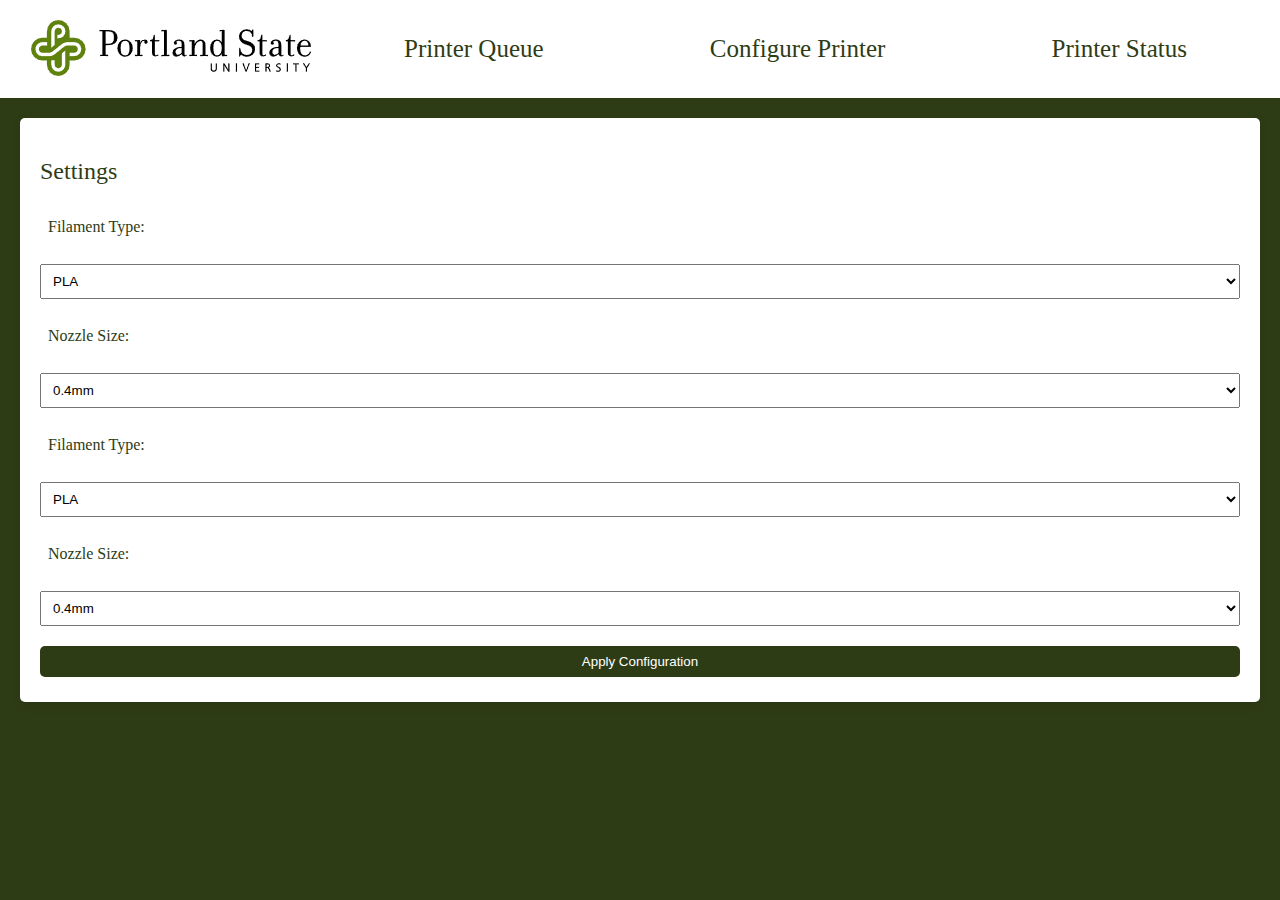
==== configure.html @ 79f4c778 "Configure & navbar" ====
<!DOCTYPE html>
<html lang="en">
<head>
    <meta charset="UTF-8">
    <meta name="viewport" content="width=device-width, initial-scale=1.0">
    <link rel="stylesheet" href="styles.css">
    <title>Printer Configurability</title>
</head>
<body>
    <div class="nav-container">
        <img src="./Images/PSU logo.png" alt="PSU Logo">
        <nav>
            <ul>
                <li><a href="index.html">Printer Queue</a></li>
                <li><a href="configure.html">Configure Printer</a></li>
                <li><a href="status.html">Printer Status</a></li>
            </ul>
        </nav>
    </div>
    <div class="config-container">
        <h2>Settings</h2>
        <form>
            <label for="filament-type">Filament Type:</label>
            <select id="filament-type" name="filament-type">
                <option value="PLA">PLA</option>
                <option value="ABS">ABS</option>
                <option value="PETG">PETG</option>
                <!-- !! -->
            </select>
            <label for="nozzle-size">Nozzle Size:</label>
            <select id="nozzle-size" name="nozzle-size">
                <option value="0.4mm">0.4mm</option>
                <option value="0.6mm">0.6mm</option>
            </select>
            <label for="filament-type">Filament Type:</label>
            <select id="filament-type" name="filament-type">
                <option value="PLA">PLA</option>
                <option value="ABS">ABS</option>
                <option value="PETG">PETG</option>
            </select>
            <label for="nozzle-size">Nozzle Size:</label>
            <select id="nozzle-size" name="nozzle-size">
                <option value="0.4mm">0.4mm</option>
                <option value="0.6mm">0.6mm</option>
            </select>
            <button type="submit">Apply Configuration</button>
        </form>
    </div>
</body>
</html>
---- styles.css ----
:root {
    --main-color-green: #2e3c16;
    --main-color-white: white; 
}

body {
    margin: 0;
    padding: 0;
    box-sizing: border-box;
    background-color: var(--main-color-green);
}

/********** Img **********/ 
/*.nav-container {
    height: 100px;
    background-color: var(--main-color-white);
}

.nav-container img {
    padding: 10px 25px;
}
*/
.nav-container {
    display: flex;
    align-items: center;
    justify-content: start;
    padding: 10px;
    background-color: var(--main-color-white);
}

.nav-container img {
    margin-left: 20px;
}

nav {
    display: flex;
    flex-grow: 1;
    justify-content: center;
}

nav ul {
    display: flex;
    justify-content: space-around;
    width: 100%;
    list-style: none;
    padding: 0;
    margin: 0;
}

nav ul li a {
    text-decoration: none;
    color: var(--main-color-green);
    padding: 5px 10px;
    border-radius: 10px;
    font-size: 25px;
    font-weight: 450;
}

nav ul li a:hover {
    background-color: #e4e4e4;
}

/********** Printer queue **********/
.printer-queue {
    margin: 20px;
    padding: 20px;
    background-color: var(--main-color-white);
    border-radius: 25px;
}

.printer-queue h2 {
    margin-top: 0;
    color: var(--main-color-green);
}

.printer-queue ul {
    list-style-type: none;
    padding: 0;
}

.printer-queue li {
    background-color: #f0f0f0;
    margin: 20px 0;
    padding: 10px;
    border-radius: 15px;
}

.printer-queue li h3, 
.printer-queue li p {
    margin: 5px 0;
}

/********** Configure **********/
.config-container {
    margin: 20px;
    padding: 20px;
    background-color: var(--main-color-white);
    color: var(--main-color-green);
    border-radius: 5px;
    box-shadow: 0 4px 8px rgba(0, 0, 0, 0.1);
}

.config-container h2 {
    color: var(--main-color-green);
    font-weight: 450;
}

.config-container form {
    display: grid;
    grid-gap: 10px;
    align-items: center;
}

.config-container form label, .config-container form select, .config-container form button {
    padding: 8px;
    margin: 5px 0;
}

.config-container form button {
    background-color: var(--main-color-green);
    color: var(--main-color-white);
    border: none;
    cursor: pointer;
    border-radius: 5px;
}

.config-container form button:hover {
    background-color: #1e2a10;
}
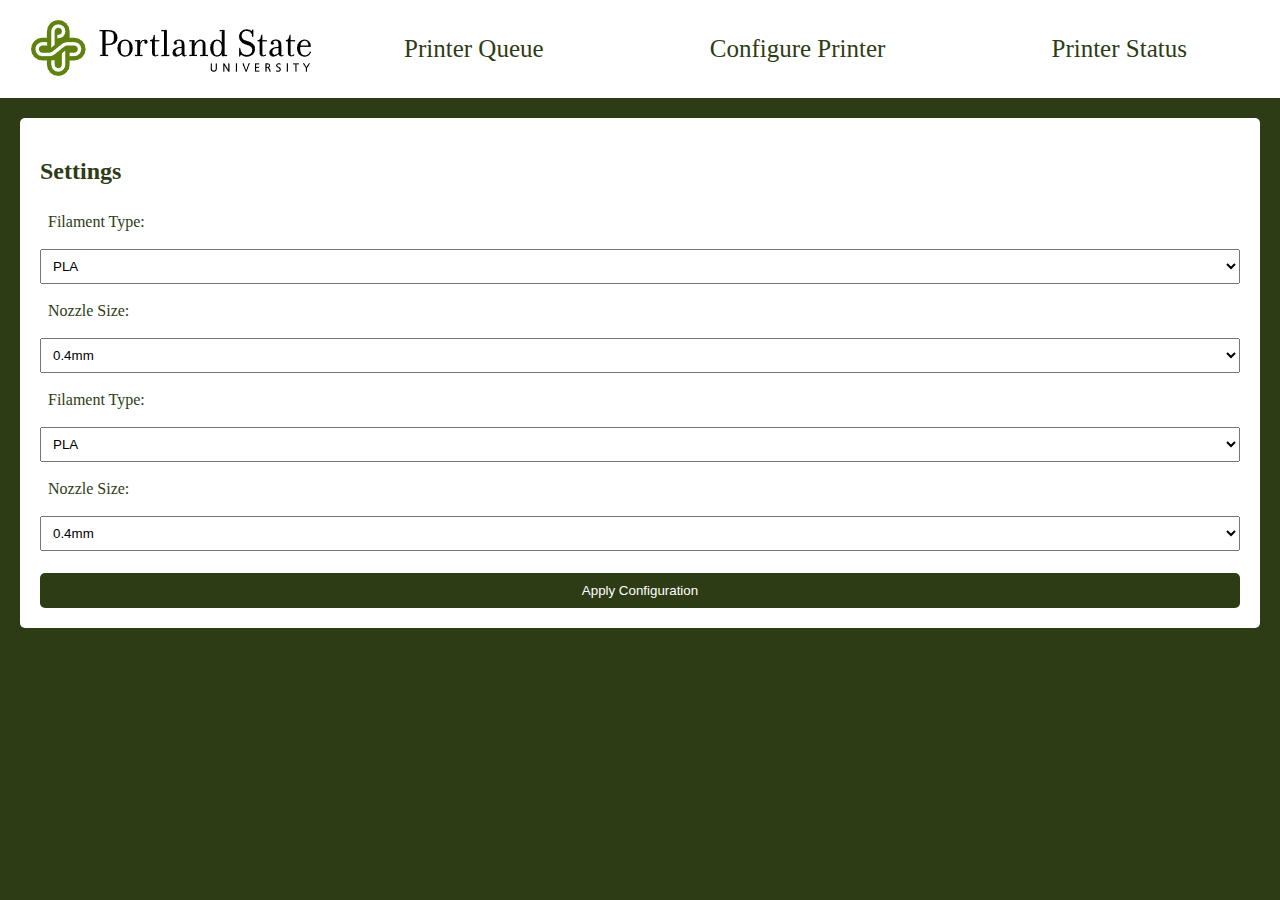
==== commit a41a50fc: "Add Status Jobs" ====
--- a/configure.html
+++ b/configure.html
@@ -11,7 +11,7 @@
         <img src="./Images/PSU logo.png" alt="PSU Logo">
         <nav>
             <ul>
-                <li><a href="index.html">Printer Queue</a></li>
+                <li><a href="queue.html">Printer Queue</a></li>
                 <li><a href="configure.html">Configure Printer</a></li>
                 <li><a href="status.html">Printer Status</a></li>
             </ul>
@@ -19,13 +19,13 @@
     </div>
     <div class="config-container">
         <h2>Settings</h2>
-        <form>
+        <form class="form-items">
             <label for="filament-type">Filament Type:</label>
             <select id="filament-type" name="filament-type">
                 <option value="PLA">PLA</option>
                 <option value="ABS">ABS</option>
                 <option value="PETG">PETG</option>
-                <!-- !! -->
+                <!-- !Just add the same! -->
             </select>
             <label for="nozzle-size">Nozzle Size:</label>
             <select id="nozzle-size" name="nozzle-size">
@@ -43,7 +43,7 @@
                 <option value="0.4mm">0.4mm</option>
                 <option value="0.6mm">0.6mm</option>
             </select>
-            <button type="submit">Apply Configuration</button>
+            <button id="config-btn" type="submit">Apply Configuration</button>
         </form>
     </div>
 </body>
--- a/styles.css
+++ b/styles.css
@@ -1,5 +1,6 @@
 :root {
-    --main-color-green: #2e3c16;
+    /* Variables */
+    --main-color-green: #2e3c16; /*PSU color or PARQE color? */ 
     --main-color-white: white; 
 }
 
@@ -8,6 +9,7 @@
     padding: 0;
     box-sizing: border-box;
     background-color: var(--main-color-green);
+    font-family: Georgia, 'Times New Roman', Times, serif;
 }
 
 /********** Img **********/ 
@@ -20,6 +22,8 @@
     padding: 10px 25px;
 }
 */
+
+/********** Universal nav bar **********/
 .nav-container {
     display: flex;
     align-items: center;
@@ -97,12 +101,11 @@
     background-color: var(--main-color-white);
     color: var(--main-color-green);
     border-radius: 5px;
-    box-shadow: 0 4px 8px rgba(0, 0, 0, 0.1);
 }
 
 .config-container h2 {
     color: var(--main-color-green);
-    font-weight: 450;
+    font-weight: 550;
 }
 
 .config-container form {
@@ -111,19 +114,101 @@
     align-items: center;
 }
 
-.config-container form label, .config-container form select, .config-container form button {
+.form-items label, 
+.form-items select {
     padding: 8px;
-    margin: 5px 0;
-}
-
-.config-container form button {
+}
+
+#config-btn {
+    margin-top: 12px;
+    padding: 10px; 
+    border: none; 
+    border-radius: 5px;
     background-color: var(--main-color-green);
     color: var(--main-color-white);
-    border: none;
-    cursor: pointer;
+}
+
+#config-btn:hover {
+    background-color: #1e2a10;
+}
+
+/********** Status **********/
+.status-container {
+    margin: 20px;
+    padding: 25px;
+    background-color: var(--main-color-white);
+    color: var(--main-color-green);
+    border-radius: 10px;
+    text-align: center;
+}
+
+.printer-status {
+    display: flex;
+    flex-wrap: wrap;
+    justify-content: space-around;
+    gap: 20px;
+    margin: 10px 0;
+}
+
+.printer {
+    flex: 1;
     border-radius: 5px;
-}
-
-.config-container form button:hover {
-    background-color: #1e2a10;
-}+    padding: 20px;
+    color: var(--main-color-white);
+    font-weight: bold;
+}
+
+/* Refine as we progress */ 
+.green {
+    background-color: green;
+}
+
+.orange {
+    background-color: orange;
+}
+
+.red {
+    background-color: red;
+}
+
+.printer span {
+    display: block;
+    margin: 0 auto;
+}
+
+.jobs-container {
+    margin: 10% 20px 0 20px;
+    padding: 20px 20px 50px 20px;
+    background-color: var(--main-color-white);
+    border-radius: 10px;
+    color: var(--main-color-green);
+}
+
+.jobs-container h2 {
+    color: var(--main-color-green);
+    font-weight: 550;
+    margin-bottom: 15px; 
+    text-align: center;
+}
+
+.jobs-container table {
+    width: 100%;
+    border-collapse: collapse;
+}
+
+.jobs-container th,
+.jobs-container td {
+    border: 1px solid #ddd; /* Light grey border for table cells */
+    padding: 8px;
+    text-align: left;
+}
+
+.jobs-container th {
+    background-color: var(--main-color-green);
+    color: var(--main-color-white);
+}
+
+.issue {
+    color: red;
+}
+
